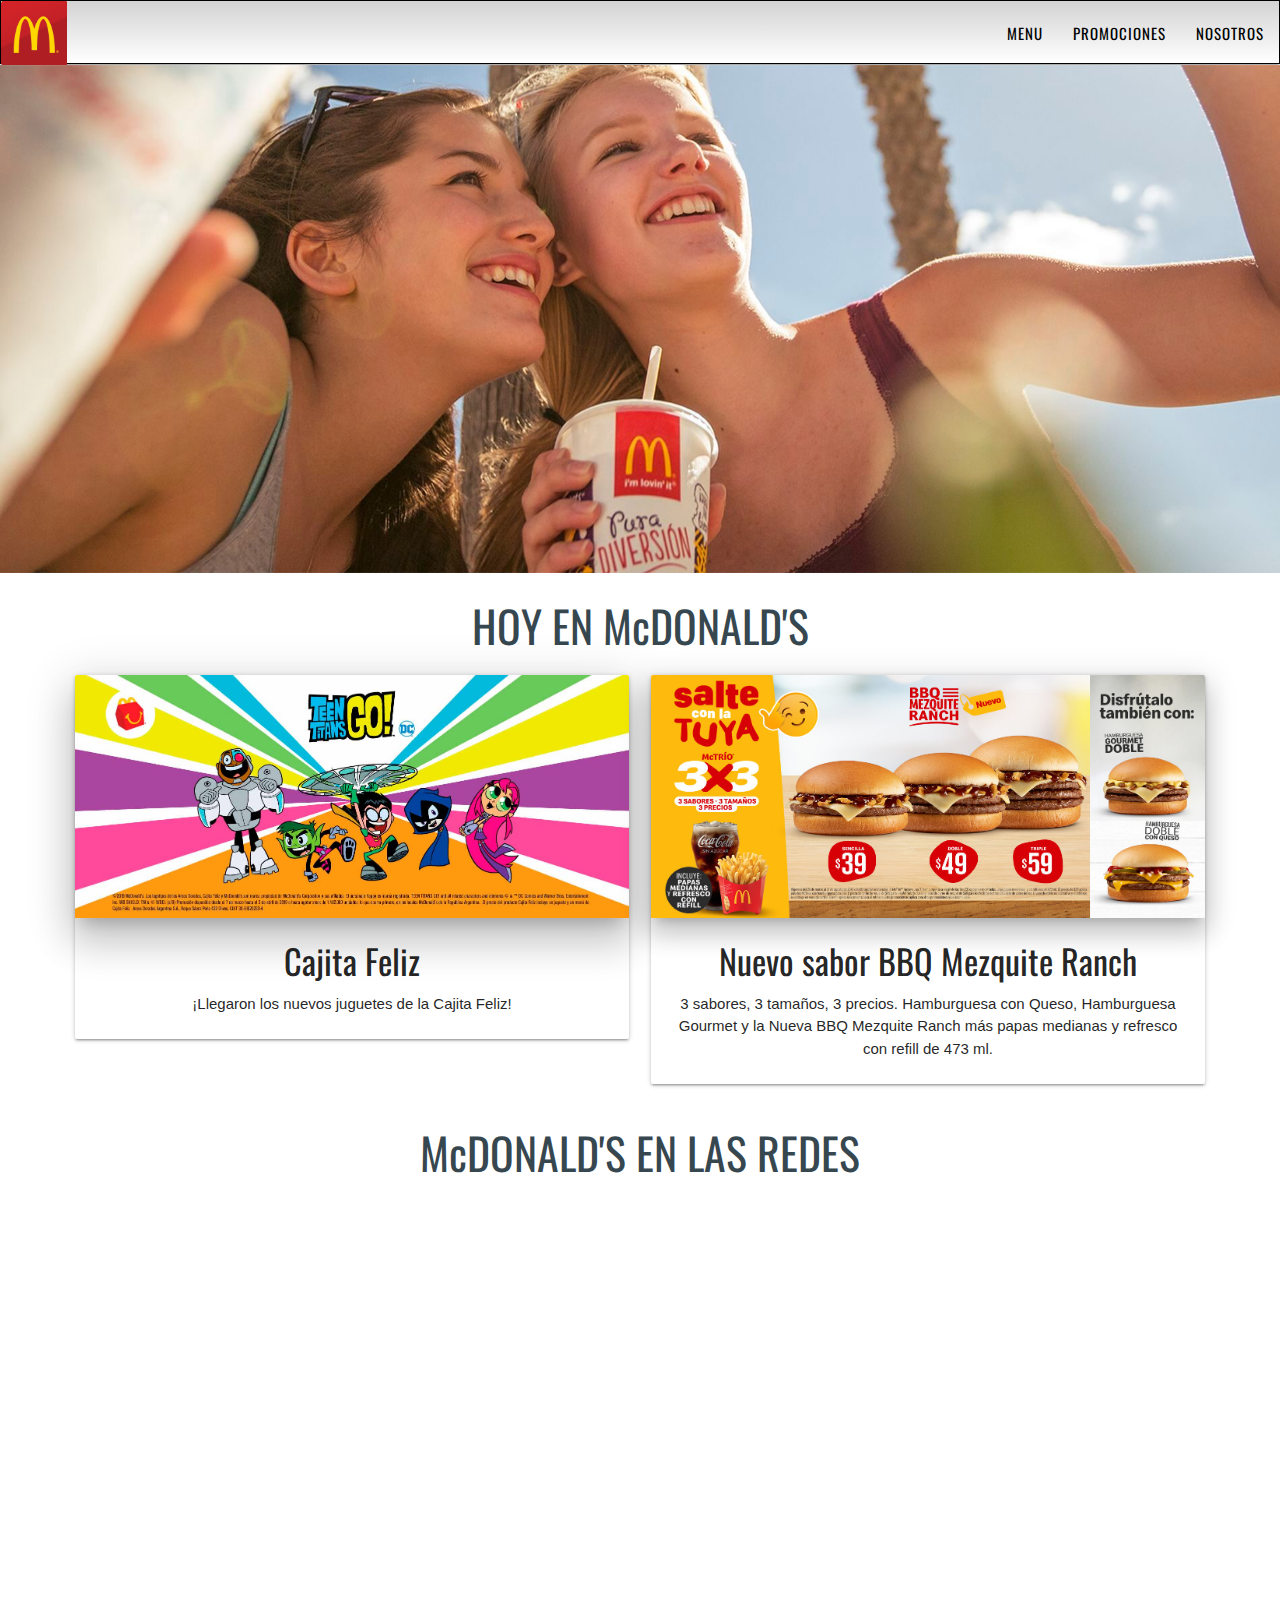
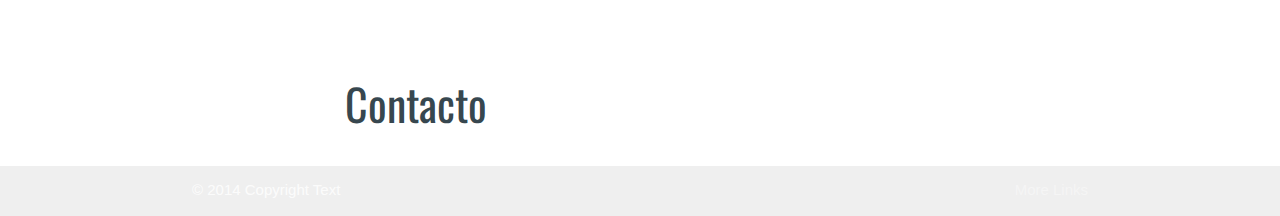
==== index.html @ 5b1301d1 "Pagina de Inicio sin footer" ====
<!DOCTYPE html>
<html lang="en">
<head>
	<meta charset="UTF-8">
	<title>McDonald's</title>
	<link rel="stylesheet" href="css/materialize.min.css">
	<link href="https://fonts.googleapis.com/icon?family=Material+Icons" rel="stylesheet">
	<link rel="stylesheet" href="css/style.css">
	<link rel="shortcut icon" href="img/mcdonalds-logo.png">
	<!-- GOOGLE FONTS -->
	<link href="https://fonts.googleapis.com/css?family=Oswald:500" rel="stylesheet">
</head>
<body>
<header>
	<!-- NAVBAR -->
	<nav>
	  <div class="nav-wrapper">
	    <a href="#!" class="brand-logo"><img src="img/mcdonalds-logo.png"  class="responsive-img" alt=""></a>
	    <a href="index.html" data-target="mobile-demo" class="sidenav-trigger"><i class="material-icons">menu</i></a>
	    <ul class="right hide-on-med-and-down">
	      <li><a href="menu.html">Menu</a></li>
	      <li><a href="promociones.html">Promociones</a></li>
	      <li><a href="nosotros.html">Nosotros</a></li>
	    </ul>
	  </div>
	</nav>

	<ul class="sidenav" id="mobile-demo">
	  <li><a href="menu.html">Nuestro menú</a></li>
	  <li><a href="promociones.html">Promociones</a></li>
	  <li><a href="nosotros.html">Nosotros</a></li>
	</ul>	        
	<!-- ./NAVBAR -->
</header>
<main>
	<img class="materialboxed responsive-img" src="img/niñas.jpg" alt="">
	<h3 class="center-align">HOY EN McDONALD'S</h3>

	<div class="container-cards">
		<div class="row">
	    <div class="col s12 m6">
	      <div class="card">
	        <div class="card-image">
	          <img src="img/card1.jpg" class="z-depth-5">	          
	        </div>
	        <div class="card-content">
	          <h4>Cajita Feliz</h4>
	          <p>¡Llegaron los nuevos juguetes de la Cajita Feliz!</p>
	        </div>	       
	      </div>
	    </div>
	    <div class="col s12 m6">
	      <div class="card">
	        <div class="card-image">
	          <img src="img/card2.jpg"  class="z-depth-4">
	        </div>
	        <div class="card-content">
	          <h4>Nuevo sabor BBQ Mezquite Ranch</h4>
	           <p>3 sabores, 3 tamaños, 3 precios. Hamburguesa con Queso, Hamburguesa Gourmet y la Nueva BBQ Mezquite Ranch más papas medianas y refresco con refill de 473 ml.</p>
	        </div>
	      </div>
	    </div>
		</div>
	<h3>McDONALD'S EN LAS REDES</h3>
	<div class="row">
		<div class="col s12 m6">
			<iframe src="https://www.facebook.com/plugins/page.php?href=https%3A%2F%2Fwww.facebook.com%2FMcDonaldsMexico%2F&tabs=timeline&width=450px&height=500&small_header=false&adapt_container_width=true&hide_cover=false&show_facepile=true&appId=141494142548039" width="450px" height="500" style="border:none;overflow:hidden" scrolling="no" frameborder="0" allowTransparency="true" allow="encrypted-media"></iframe>
		</div>
		<div class="col s12 m6">
			<iframe src="https://www.facebook.com/plugins/page.php?href=https%3A%2F%2Fwww.facebook.com%2FMcDonaldsMexico%2F&tabs=timeline&width=340&height=500&small_header=false&adapt_container_width=true&hide_cover=false&show_facepile=true&appId=141494142548039" style="border:none;overflow:hidden" scrolling="no" frameborder="0" allowTransparency="true" allow="encrypted-media"></iframe>
		</div>
	</div>
	</div>
</main>
<footer class="page-footer">
          <div class="container">
            <div class="row">
            	<div class="col s12 m6">
            		<h3>Contacto</h3>
            	</div>
            	<div class="col s12 m6"></div>
            </div>
          </div>
          <div class="footer-copyright">
            <div class="container">
            © 2014 Copyright Text
            <a class="grey-text text-lighten-4 right" href="#!">More Links</a>
            </div>
          </div>
</footer>


</body>
	<script src="js/materialize.min.js"></script>
	<script src="js/app.js"></script>
	
</html>
---- css/style.css ----
body{
  font-size: 100%;
}


.nav-wrapper a img{
     max-width: 70%;
     height: auto;
}

nav, .sidenav{
  background-image: linear-gradient(to bottom, lightgray, white);
  border-style: solid;
  border-color: black;
  border-width: .4px;
}

nav li>a, .sidenav li>a{
  color: black;
  letter-spacing: 1px;
  font-family: 'Oswald', sans-serif;
  font-size: 1rem;
  text-transform: uppercase;
}

a>i{
  color: black;
}

h3{
   font-family: 'Oswald', sans-serif;
   color: #37474f;
    text-align: center;
}

.container-cards{
  padding: 0 5%;
  text-align: center;
}

h4{
  margin-top: 0;
  font-family: 'Oswald', sans-serif;
}

iframe{
  height: 400px;
  width: 400px;
  margin: 10px 0 0 0;
}

.page-footer{
  background-color: white;
}
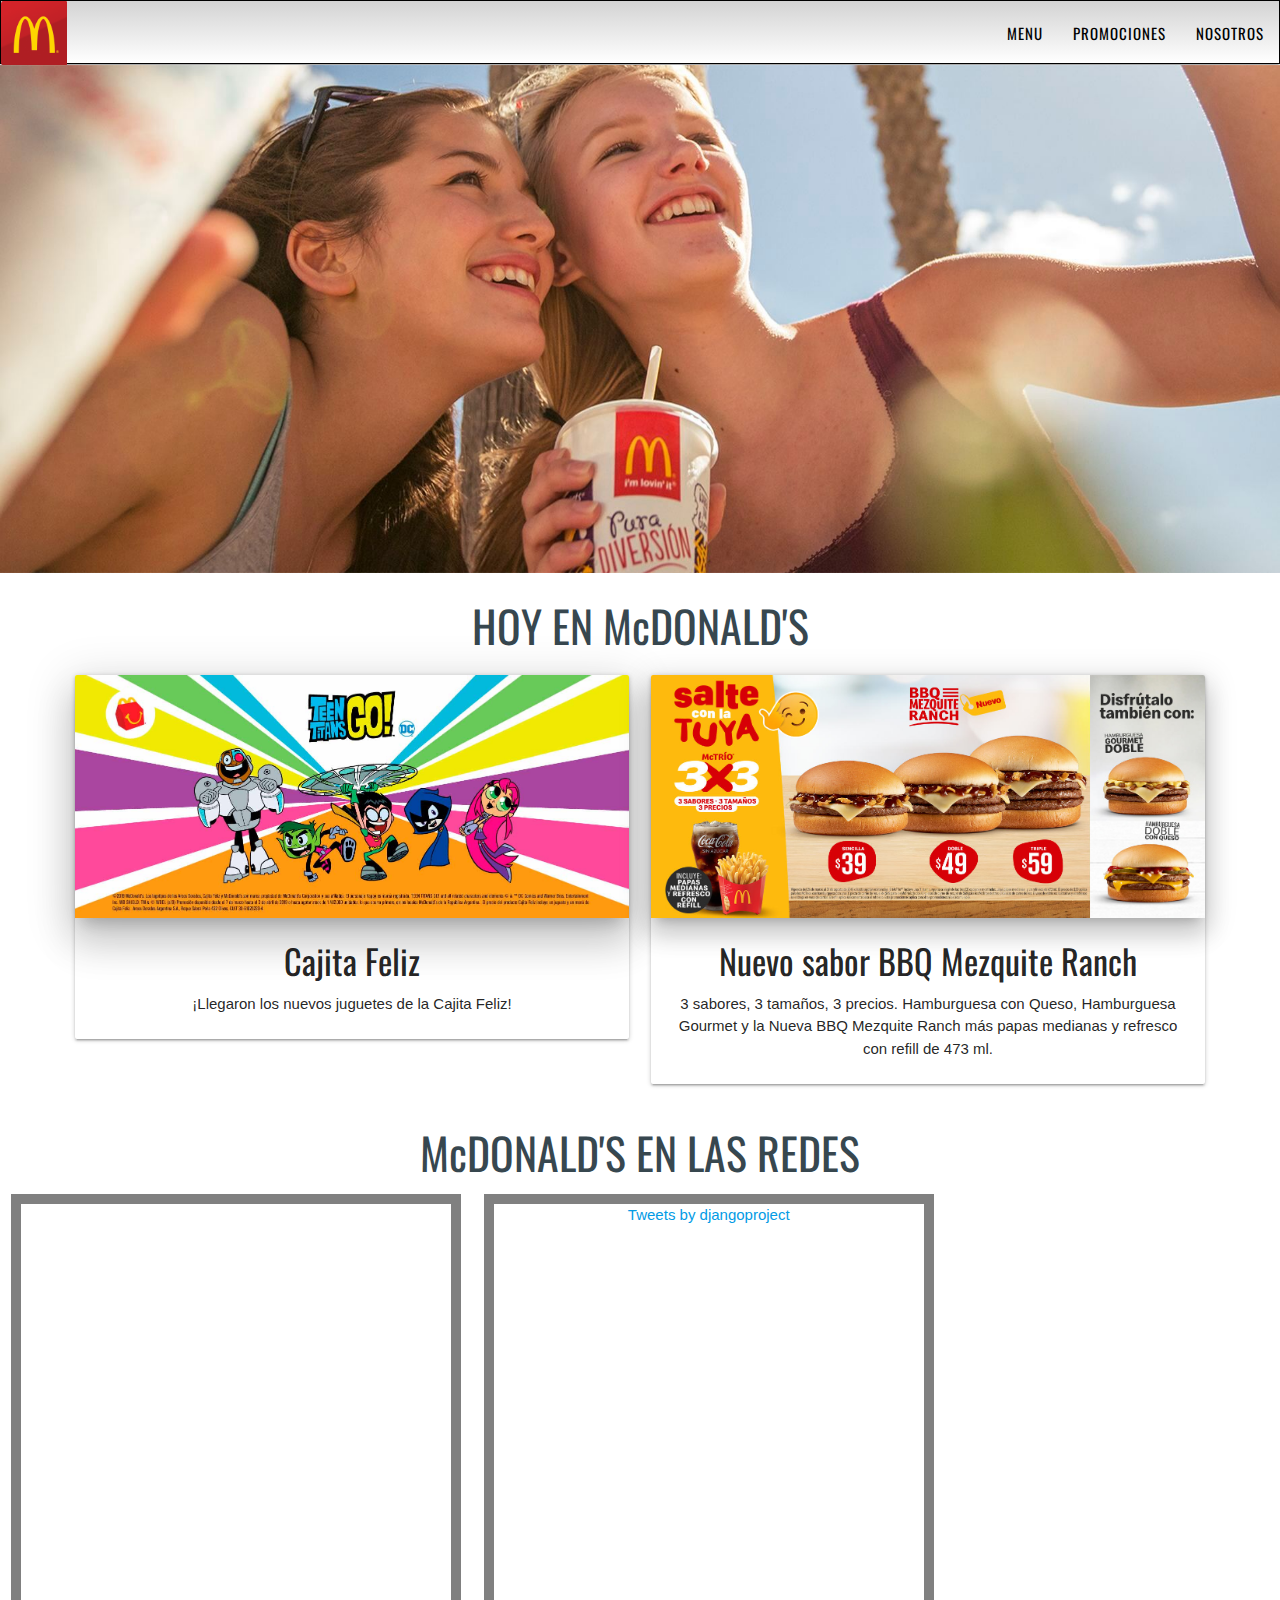
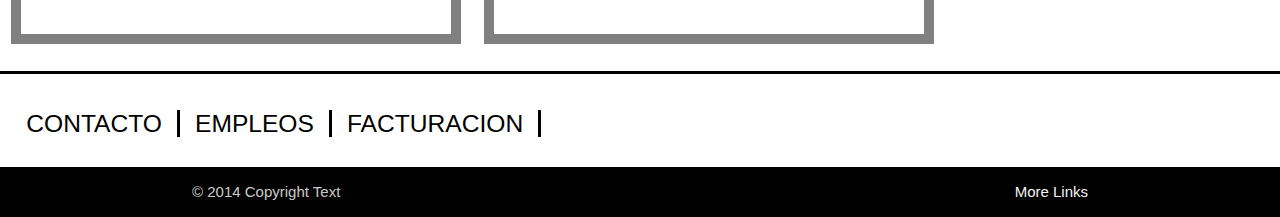
==== commit 07263b5a: "footer e inicio de menu" ====
--- a/index.html
+++ b/index.html
@@ -61,26 +61,26 @@
 	      </div>
 	    </div>
 		</div>
+	</div>
 	<h3>McDONALD'S EN LAS REDES</h3>
-	<div class="row">
+	<div class="row apis">
 		<div class="col s12 m6">
-			<iframe src="https://www.facebook.com/plugins/page.php?href=https%3A%2F%2Fwww.facebook.com%2FMcDonaldsMexico%2F&tabs=timeline&width=450px&height=500&small_header=false&adapt_container_width=true&hide_cover=false&show_facepile=true&appId=141494142548039" width="450px" height="500" style="border:none;overflow:hidden" scrolling="no" frameborder="0" allowTransparency="true" allow="encrypted-media"></iframe>
+			<iframe class="cajaApi" src="https://www.facebook.com/plugins/page.php?href=https%3A%2F%2Fwww.facebook.com%2FMcDonaldsMexico%2F&tabs=timeline&width=450px&height=500&small_header=false&adapt_container_width=true&hide_cover=false&show_facepile=true&appId=141494142548039"></iframe>		
 		</div>
 		<div class="col s12 m6">
-			<iframe src="https://www.facebook.com/plugins/page.php?href=https%3A%2F%2Fwww.facebook.com%2FMcDonaldsMexico%2F&tabs=timeline&width=340&height=500&small_header=false&adapt_container_width=true&hide_cover=false&show_facepile=true&appId=141494142548039" style="border:none;overflow:hidden" scrolling="no" frameborder="0" allowTransparency="true" allow="encrypted-media"></iframe>
+			<div class="cajaApi"><a class="twitter-timeline" href="https://twitter.com/djangoproject?ref_src=twsrc%5Etfw">Tweets by djangoproject</a> <script async src="https://platform.twitter.com/widgets.js" charset="utf-8"></script> </div>
 		</div>
-	</div>
 	</div>
 </main>
 <footer class="page-footer">
-          <div class="container">
             <div class="row">
-            	<div class="col s12 m6">
-            		<h3>Contacto</h3>
+            	<div class="col s12 m6 menufooter">
+            		<a href=""><h5>CONTACTO</h5></a>
+            		<a href=""><h5>EMPLEOS</h5></a>
+            		<a href=""><h5>FACTURACION</h5></a>
             	</div>
             	<div class="col s12 m6"></div>
             </div>
-          </div>
           <div class="footer-copyright">
             <div class="container">
             © 2014 Copyright Text
--- a/css/style.css
+++ b/css/style.css
@@ -43,12 +43,66 @@
   font-family: 'Oswald', sans-serif;
 }
 
-iframe{
-  height: 400px;
-  width: 400px;
-  margin: 10px 0 0 0;
+.apis{
+  display: inline-flex;
+  justify-content: space-around;
+  text-align: center;
 }
 
-.page-footer{
+.cajaApi{
+  height: 30rem;
+  width: 30rem;
+  border-style: solid;
+  border-width: .7rem;
+  border-color: gray;
+  padding: 0;
+  overflow: scroll;
+}
+
+.page-footer {
   background-color: white;
-}+  border-top-style: solid;
+  border-top-color: black;
+}
+
+.page-footer .footer-copyright{
+  background-color: black;
+}
+
+h5{
+  color: black;
+  padding: 0 1rem;
+  border-right-style: solid;
+  border-right-color: black;
+}
+
+.menufooter{
+  display: flex;
+  justify-content: flex-start;
+}
+
+html, body {
+    height: 100%;
+}
+
+  .pin-top {
+    position: relative;
+  }
+
+
+  .pin-bottom {
+    position: relative;
+  }
+
+ 
+  .pinned {
+    position: fixed !important;
+  }
+  
+  .block {
+      height: 100%;
+  }
+  
+  .divider {
+      height: 50px;
+  }
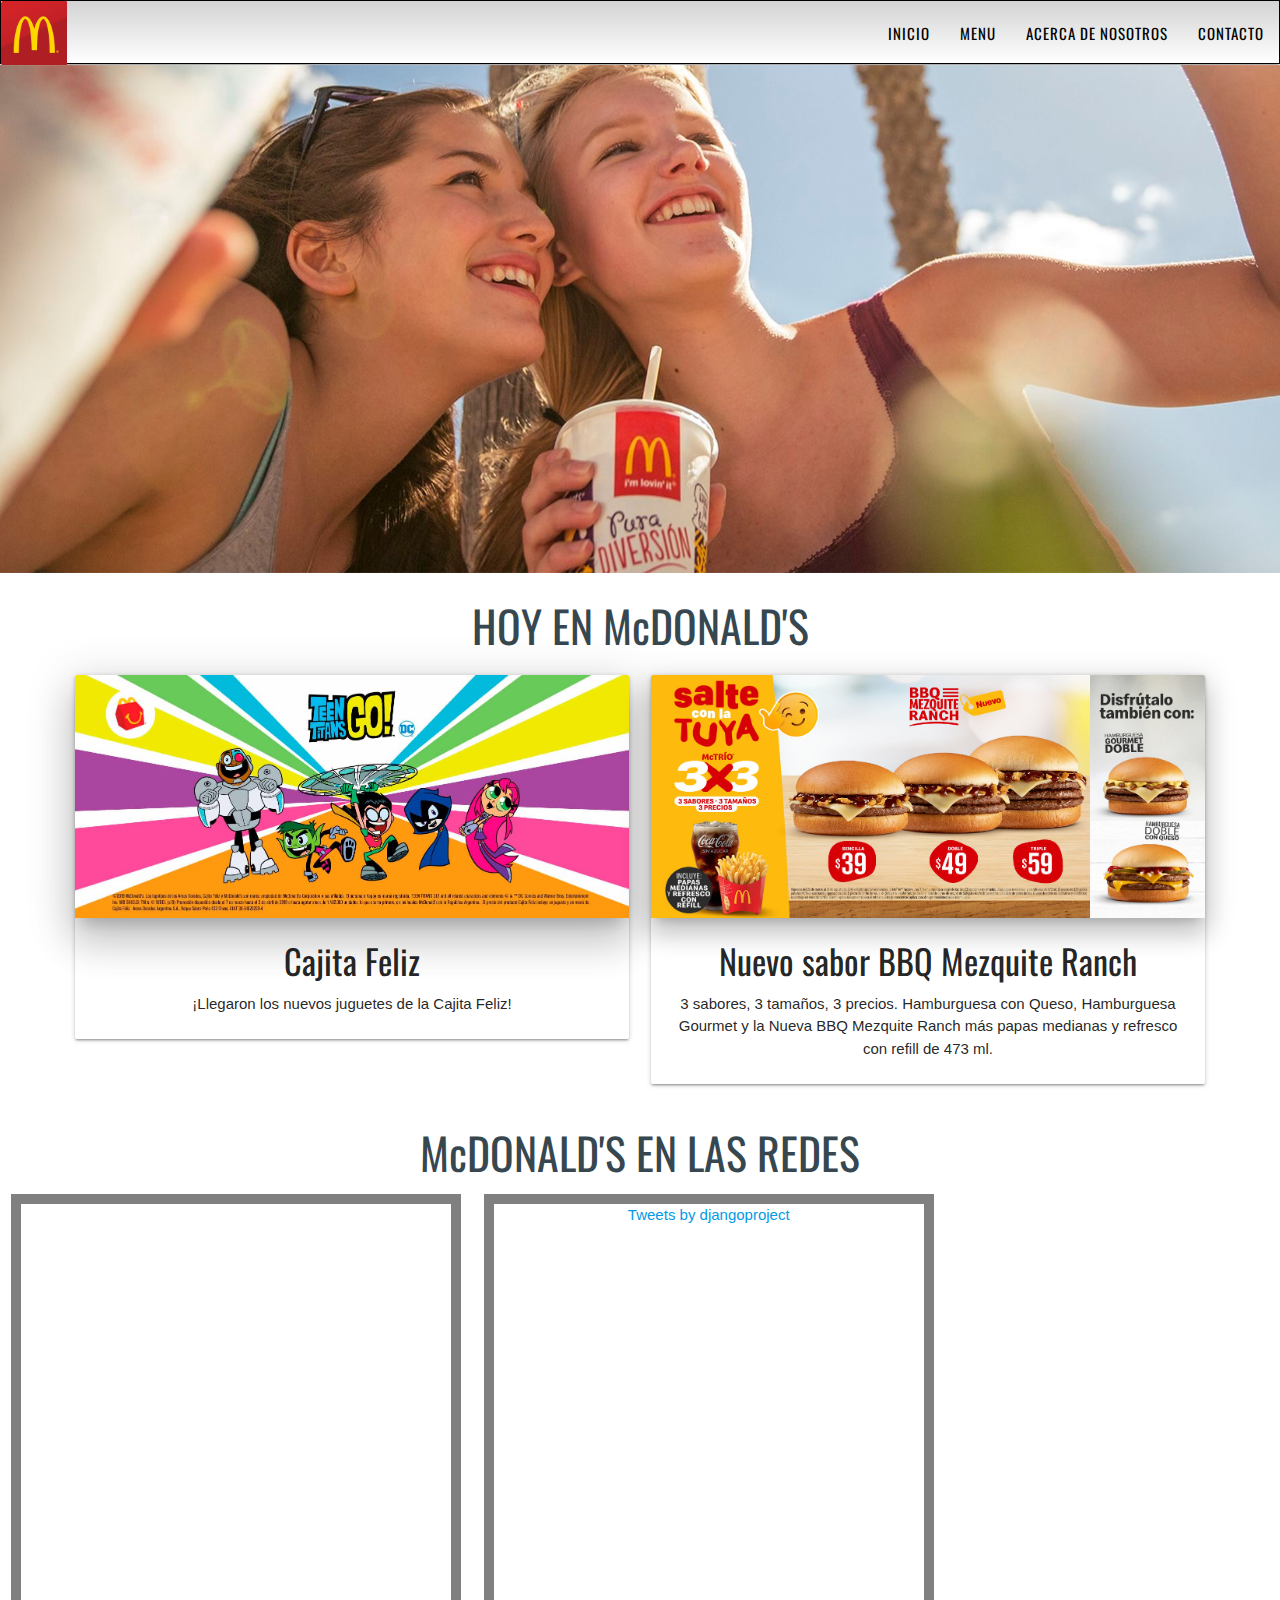
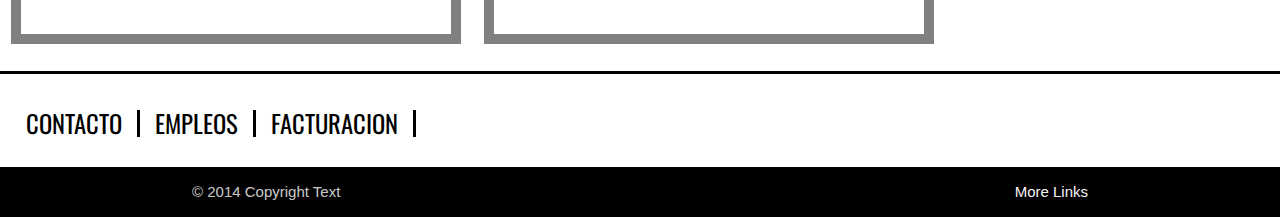
==== commit 23de0de2: "menu y contact" ====
--- a/index.html
+++ b/index.html
@@ -1,5 +1,5 @@
 <!DOCTYPE html>
-<html lang="en">
+<html lang="es">
 <head>
 	<meta charset="UTF-8">
 	<title>McDonald's</title>
@@ -15,12 +15,13 @@
 	<!-- NAVBAR -->
 	<nav>
 	  <div class="nav-wrapper">
-	    <a href="#!" class="brand-logo"><img src="img/mcdonalds-logo.png"  class="responsive-img" alt=""></a>
+	    <a href="index.html" class="brand-logo"><img src="img/mcdonalds-logo.png"  class="responsive-img" alt=""></a>
 	    <a href="index.html" data-target="mobile-demo" class="sidenav-trigger"><i class="material-icons">menu</i></a>
 	    <ul class="right hide-on-med-and-down">
-	      <li><a href="menu.html">Menu</a></li>
-	      <li><a href="promociones.html">Promociones</a></li>
-	      <li><a href="nosotros.html">Nosotros</a></li>
+	   		<li><a href="index.html">Inicio</a></li>
+	     <li><a href="menu.html">Menu</a></li>
+	     <li><a href="nosotros.html">Acerca de Nosotros</a></li>
+	     <li><a href="contacto.html">Contacto</a></li>
 	    </ul>
 	  </div>
 	</nav>
--- a/css/style.css
+++ b/css/style.css
@@ -4,8 +4,8 @@
 
 
 .nav-wrapper a img{
-     max-width: 70%;
-     height: auto;
+ max-width: 70%;
+ height: auto;
 }
 
 nav, .sidenav{
@@ -28,9 +28,9 @@
 }
 
 h3{
-   font-family: 'Oswald', sans-serif;
-   color: #37474f;
-    text-align: center;
+ font-family: 'Oswald', sans-serif;
+ color: #37474f;
+ text-align: center;
 }
 
 .container-cards{
@@ -79,30 +79,79 @@
 .menufooter{
   display: flex;
   justify-content: flex-start;
+  font-family: 'Oswald', sans-serif;
 }
 
 html, body {
-    height: 100%;
+  height: 100%;
 }
 
-  .pin-top {
-    position: relative;
-  }
+.pin-top {
+  position: relative;
+}
 
 
-  .pin-bottom {
-    position: relative;
-  }
+.pin-bottom {
+  position: relative;
+}
 
- 
-  .pinned {
-    position: fixed !important;
-  }
-  
-  .block {
-      height: 100%;
-  }
-  
-  .divider {
-      height: 50px;
-  }
+
+.pinned {
+  position: fixed !important;
+}
+
+.block {
+  height: 100%;
+}
+
+.divider {
+  height: 50px;
+}
+
+.cardMenu{
+  width: 100%;
+  height: 22rem;
+  margin: 0;
+  background-image: url(../img/menu-banner.jpg);
+  background-size: cover;
+}
+
+.card-content h3{
+  text-align: left;
+}
+
+.tabsmenu{
+ font-family: 'Oswald', sans-serif;
+ font-size: 1.5rem;
+}
+
+.tabsmenu ul li a{
+  color: black;
+}
+
+
+.hamburguesas{
+  display:flex;
+  flex-direction: column;
+}
+
+.cardNosotros{
+ width: 100%;
+ height: 22rem;
+ margin: 0;
+ background-size: cover;
+ background-image: url(../img/nosotros-banner.jpg);
+}
+
+.cardContacto{
+ width: 100%;
+ height: 22rem;
+ margin: 0;
+ background-size: cover;
+ background-image: url(../img/contacto-banner.jpg);
+}
+
+
+h5{
+  font-family: 'Oswald', sans-serif;
+}